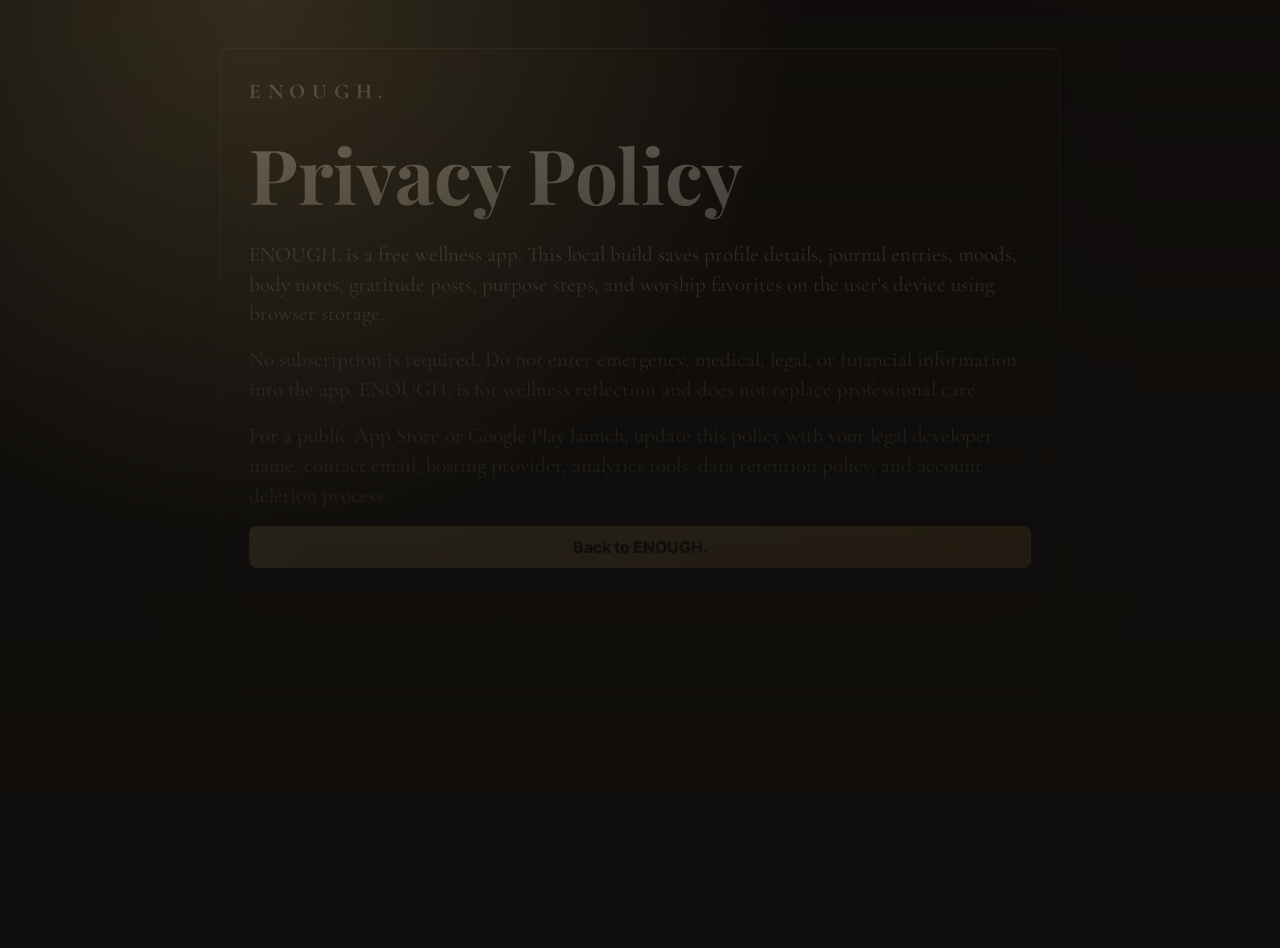
==== privacy.html @ d76af09a "Launch ENOUGH wellness app" ====
<!doctype html>
<html lang="en">
  <head>
    <meta charset="UTF-8" />
    <meta name="viewport" content="width=device-width, initial-scale=1.0" />
    <title>Privacy Policy | ENOUGH.</title>
    <link rel="stylesheet" href="./src/styles.css?v=18" />
  </head>
  <body>
    <main class="legal-page glass">
      <p class="eyebrow">ENOUGH.</p>
      <h1>Privacy Policy</h1>
      <p>ENOUGH. is a free wellness app. This local build saves profile details, journal entries, moods, body notes, gratitude posts, purpose steps, and worship favorites on the user's device using browser storage.</p>
      <p>No subscription is required. Do not enter emergency, medical, legal, or financial information into the app. ENOUGH. is for wellness reflection and does not replace professional care.</p>
      <p>For a public App Store or Google Play launch, update this policy with your legal developer name, contact email, hosting provider, analytics tools, data retention policy, and account deletion process.</p>
      <a class="primary" href="./index.html">Back to ENOUGH.</a>
    </main>
  </body>
</html>
---- src/styles.css ----
@import url("https://fonts.googleapis.com/css2?family=Cormorant+Garamond:ital,wght@0,400;0,500;1,400&family=Inter:wght@400;500;600;700&family=Playfair+Display:wght@600;700&display=swap");

:root {
  color-scheme: dark;
  font-family: Inter, system-ui, sans-serif;
  color: #f7ecd8;
  background: #100e0c;
  --bg: #100e0c;
  --panel: rgba(255, 255, 255, 0.055);
  --panel-strong: rgba(255, 255, 255, 0.09);
  --line: rgba(247, 236, 216, 0.12);
  --muted: rgba(247, 236, 216, 0.66);
  --dim: rgba(247, 236, 216, 0.42);
  --gold: #d9b86f;
  --gold-2: #b88435;
  --sage: #94aa8a;
  --rose: #c58172;
  --ink: #17110d;
  --app-bg-image: url("https://images.unsplash.com/photo-1500530855697-b586d89ba3ee?w=1800&q=85");
}

* {
  box-sizing: border-box;
}

body {
  position: relative;
  margin: 0;
  min-width: 320px;
  min-height: 100vh;
  background: #100e0c;
}

body::before,
body::after {
  content: "";
  position: fixed;
  inset: 0;
  pointer-events: none;
}

body::before {
  z-index: 0;
  background-image: var(--app-bg-image);
  background-size: cover;
  background-position: center;
  filter: saturate(0.92) brightness(0.62);
  transform: scale(1.02);
}

body::after {
  z-index: 0;
  background:
    radial-gradient(circle at 20% 0%, rgba(217, 184, 111, 0.18), transparent 34rem),
    linear-gradient(180deg, rgba(16, 14, 12, 0.62) 0%, rgba(16, 14, 12, 0.88) 42%, rgba(16, 14, 12, 0.96) 100%);
}

#root {
  position: relative;
  z-index: 1;
}

button,
input,
textarea,
select {
  font: inherit;
}

button {
  cursor: pointer;
}

a {
  color: inherit;
  text-decoration: none;
}

h1,
h2,
h3,
p {
  margin: 0;
}

h1,
h2,
h3,
.brand-mark,
.wordmark {
  font-family: "Playfair Display", Georgia, serif;
}

input,
textarea,
select {
  width: 100%;
  border: 1px solid var(--line);
  border-radius: 8px;
  background: rgba(255, 255, 255, 0.055);
  color: #fff9ef;
  outline: none;
  padding: 13px 14px;
}

textarea {
  min-height: 132px;
  resize: vertical;
  line-height: 1.55;
}

label {
  display: grid;
  gap: 8px;
  color: var(--muted);
  font-size: 13px;
  font-weight: 600;
}

input:focus,
textarea:focus,
select:focus {
  border-color: rgba(217, 184, 111, 0.72);
  box-shadow: 0 0 0 3px rgba(217, 184, 111, 0.13);
}

.glass {
  border: 1px solid var(--line);
  border-radius: 8px;
  background: linear-gradient(180deg, rgba(22, 17, 13, 0.76), rgba(18, 14, 11, 0.58));
  box-shadow: 0 24px 70px rgba(0, 0, 0, 0.28);
  backdrop-filter: blur(20px);
}

.eyebrow {
  color: var(--gold);
  font-size: 11px;
  font-weight: 800;
  letter-spacing: 0.32em;
  text-transform: uppercase;
}

.support-copy,
.section-heading p,
.auth-copy p,
.home-hero p,
.hero-copy p,
.entry p {
  color: var(--muted);
  font-family: "Cormorant Garamond", Georgia, serif;
  font-size: 20px;
  line-height: 1.35;
}

.primary,
.secondary,
.icon-button,
.profile-button,
.back-button,
.back-link,
.segmented button,
.mood-row button {
  min-height: 42px;
  display: inline-flex;
  align-items: center;
  justify-content: center;
  border-radius: 8px;
  border: 1px solid transparent;
  padding: 0 16px;
  font-weight: 800;
}

.primary {
  color: var(--ink);
  background: linear-gradient(135deg, #ecd28a 0%, #c8933e 100%);
}

.secondary,
.icon-button,
.profile-button,
.back-button,
.back-link {
  color: #f7ecd8;
  border-color: var(--line);
  background: rgba(255, 255, 255, 0.055);
}

.auth-page {
  min-height: 100vh;
  display: grid;
  grid-template-columns: minmax(0, 1fr) minmax(320px, 430px);
  gap: 56px;
  align-items: center;
  padding: 36px;
  background:
    linear-gradient(90deg, rgba(16, 14, 12, 0.4), rgba(16, 14, 12, 0.94)),
    url("https://images.unsplash.com/photo-1499209974431-9dddcece7f88?w=1800&q=85") center / cover;
}

.auth-copy {
  max-width: 760px;
}

.auth-copy h1 {
  max-width: 720px;
  margin: 12px 0 18px;
  font-size: clamp(52px, 8vw, 106px);
  line-height: 0.92;
}

.auth-card,
.panel,
.profile-form,
.profile-summary,
.free-access {
  display: grid;
  gap: 16px;
  padding: 24px;
}

.homepage-account {
  display: grid;
  grid-template-columns: minmax(0, 1fr) minmax(300px, 430px);
  gap: 24px;
  align-items: center;
  padding: 24px;
  margin-bottom: 18px;
  scroll-margin-top: 18px;
}

.homepage-account h2 {
  margin: 6px 0 10px;
  font-size: 34px;
}

.homepage-account p {
  color: var(--muted);
  font-family: "Cormorant Garamond", Georgia, serif;
  font-size: 20px;
  line-height: 1.35;
}

.compact-auth {
  padding: 0;
  border: 0;
  box-shadow: none;
  background: transparent;
}

.brand-mark {
  font-size: 25px;
  color: #fff5e7;
}

.segmented {
  display: grid;
  grid-template-columns: 1fr 1fr;
  gap: 6px;
  padding: 5px;
  border: 1px solid var(--line);
  border-radius: 8px;
  background: rgba(0, 0, 0, 0.25);
}

.segmented button,
.mood-row button {
  color: var(--muted);
  background: transparent;
}

.segmented button.active,
.mood-row button.active {
  color: var(--ink);
  background: var(--gold);
}

.error {
  color: #ffb1a6;
  font-size: 13px;
}

.auth-note {
  color: var(--dim);
  font-size: 12px;
  line-height: 1.4;
}

.shell {
  width: min(100% - 32px, 1120px);
  margin: 0 auto;
  padding: 20px 0 56px;
}

.topbar {
  min-height: 64px;
  display: flex;
  align-items: center;
  justify-content: space-between;
  gap: 16px;
}

.wordmark {
  border: 0;
  background: transparent;
  color: #fff5e7;
  font-size: 24px;
  padding: 0;
}

.top-actions {
  display: flex;
  align-items: center;
  gap: 12px;
  color: var(--muted);
  font-size: 13px;
}

.legal-link {
  color: var(--dim);
  font-size: 12px;
  font-weight: 700;
}

.legal-link:hover {
  color: var(--gold);
}

.home-hero {
  display: grid;
  grid-template-columns: minmax(0, 1fr) auto;
  gap: 20px;
  align-items: end;
  padding: 44px 0 28px;
}

.home-hero h1,
.section-heading h1 {
  margin: 8px 0 12px;
  font-size: clamp(46px, 7vw, 88px);
  line-height: 0.95;
}

.profile-strip {
  display: grid;
  grid-template-columns: repeat(4, minmax(0, 1fr));
  gap: 10px;
  margin-bottom: 18px;
}

.profile-strip article,
.profile-summary article {
  border: 1px solid var(--line);
  border-radius: 8px;
  background: rgba(255, 255, 255, 0.04);
  padding: 16px;
}

.profile-strip span,
.profile-summary span {
  display: block;
  color: var(--dim);
  font-size: 12px;
  font-weight: 700;
}

.profile-strip strong,
.profile-summary strong {
  display: block;
  margin-top: 7px;
  color: var(--gold);
  font-size: 20px;
  text-transform: capitalize;
}

.elite-dashboard {
  display: grid;
  grid-template-columns: auto minmax(0, 1fr) minmax(210px, 0.62fr);
  gap: 20px;
  align-items: center;
  padding: 22px;
  margin-bottom: 14px;
  border-color: rgba(217, 184, 111, 0.24);
  background:
    linear-gradient(135deg, rgba(217, 184, 111, 0.12), rgba(197, 129, 114, 0.08), rgba(148, 170, 138, 0.08)),
    rgba(255, 255, 255, 0.04);
}

.elite-dashboard h2 {
  margin: 6px 0 8px;
  font-size: 34px;
}

.elite-dashboard p {
  color: var(--muted);
  font-family: "Cormorant Garamond", Georgia, serif;
  font-size: 20px;
  line-height: 1.35;
}

.score-orb {
  width: 132px;
  aspect-ratio: 1;
  display: grid;
  align-content: center;
  justify-items: center;
  gap: 7px;
  text-align: center;
  border-radius: 50%;
  background:
    radial-gradient(circle at center, rgba(16, 14, 12, 0.9) 0 56%, transparent 57%),
    conic-gradient(var(--gold) var(--score), rgba(255, 255, 255, 0.12) 0);
  box-shadow: inset 0 0 0 1px rgba(247, 236, 216, 0.1), 0 16px 34px rgba(0, 0, 0, 0.26);
}

.score-orb strong {
  color: #fff7e8;
  font-size: 26px;
  line-height: 1;
}

.score-orb span {
  max-width: 86px;
  color: var(--dim);
  font-size: 10px;
  font-weight: 800;
  line-height: 1.25;
  text-transform: uppercase;
}

.week-row {
  display: grid;
  grid-template-columns: repeat(7, 30px);
  gap: 7px;
  margin-top: 14px;
}

.week-row span {
  width: 30px;
  height: 30px;
  display: grid;
  place-items: center;
  border: 1px solid var(--line);
  border-radius: 50%;
  color: var(--dim);
  font-size: 11px;
  font-weight: 800;
  background: rgba(255, 255, 255, 0.035);
}

.week-row span.active {
  color: var(--ink);
  border-color: rgba(236, 210, 138, 0.84);
  background: var(--gold);
}

.ritual-stack {
  display: grid;
  gap: 9px;
}

.ritual-stack article {
  border: 1px solid var(--line);
  border-radius: 8px;
  background: rgba(0, 0, 0, 0.17);
  padding: 13px;
}

.ritual-stack span {
  display: block;
  color: var(--dim);
  font-size: 11px;
  font-weight: 800;
  text-transform: uppercase;
}

.ritual-stack strong {
  display: block;
  margin-top: 5px;
  color: #fff5e7;
  font-size: 18px;
}

.ritual-path {
  display: grid;
  grid-template-columns: repeat(4, minmax(0, 1fr));
  gap: 10px;
  margin-bottom: 18px;
}

.ritual-path button {
  min-height: 104px;
  display: grid;
  grid-template-columns: auto 1fr;
  gap: 2px 12px;
  align-content: center;
  text-align: left;
  border: 1px solid var(--line);
  border-radius: 8px;
  color: #fff9ef;
  background: rgba(255, 255, 255, 0.055);
  padding: 15px;
}

.ritual-path span {
  grid-row: span 2;
  width: 34px;
  height: 34px;
  display: grid;
  place-items: center;
  border-radius: 50%;
  color: var(--ink);
  background: var(--gold);
  font-weight: 900;
}

.ritual-path strong {
  font-size: 18px;
}

.ritual-path small {
  color: var(--muted);
  line-height: 1.35;
}

.daily-panel {
  display: flex;
  justify-content: space-between;
  gap: 20px;
  align-items: center;
  padding: 22px;
  margin: 0 0 18px;
}

.breath-panel {
  display: grid;
  grid-template-columns: minmax(0, 1fr) auto auto;
  gap: 22px;
  align-items: center;
  padding: 22px;
  margin-bottom: 18px;
  background:
    linear-gradient(135deg, rgba(148, 170, 138, 0.14), rgba(217, 184, 111, 0.08)),
    rgba(255, 255, 255, 0.04);
}

.breath-panel h2 {
  margin: 6px 0;
  font-size: 32px;
}

.breath-panel p {
  color: var(--muted);
  font-family: "Cormorant Garamond", Georgia, serif;
  font-size: 20px;
  line-height: 1.35;
}

.breath-orb {
  width: 112px;
  aspect-ratio: 1;
  display: grid;
  align-content: center;
  justify-items: center;
  gap: 7px;
  text-align: center;
  border: 1px solid rgba(217, 184, 111, 0.32);
  border-radius: 50%;
  background:
    radial-gradient(circle at 50% 42%, rgba(255, 255, 255, 0.2), transparent 34%),
    rgba(148, 170, 138, 0.18);
  box-shadow: inset 0 0 38px rgba(217, 184, 111, 0.14), 0 18px 36px rgba(0, 0, 0, 0.2);
}

.breath-orb.active {
  animation: breathe 6s ease-in-out infinite;
}

.breath-orb strong {
  color: #fff7e8;
  font-size: 28px;
  line-height: 1;
}

.breath-orb span {
  max-width: 76px;
  color: var(--dim);
  font-size: 10px;
  font-weight: 900;
  line-height: 1.25;
  text-transform: uppercase;
}

@keyframes breathe {
  0%,
  100% {
    transform: scale(0.92);
  }

  45% {
    transform: scale(1.08);
  }
}

.worship-preview {
  display: flex;
  justify-content: space-between;
  gap: 20px;
  align-items: center;
  padding: 22px;
  margin-bottom: 18px;
  border-color: rgba(217, 184, 111, 0.24);
  background:
    linear-gradient(135deg, rgba(217, 184, 111, 0.13), rgba(148, 170, 138, 0.07)),
    rgba(255, 255, 255, 0.04);
}

.worship-preview h2 {
  margin: 6px 0;
  font-size: 32px;
}

.worship-preview p {
  color: var(--muted);
  font-family: "Cormorant Garamond", Georgia, serif;
  font-size: 20px;
  line-height: 1.35;
}

.daily-panel h2,
.panel h2,
.section-heading h2 {
  margin: 6px 0;
  font-size: 32px;
}

.pillar-grid {
  display: grid;
  grid-template-columns: repeat(auto-fit, minmax(205px, 1fr));
  gap: 14px;
}

.pillar-card {
  min-height: 320px;
  position: relative;
  overflow: hidden;
  display: flex;
  flex-direction: column;
  justify-content: flex-end;
  text-align: left;
  border: 1px solid var(--line);
  border-radius: 8px;
  padding: 20px;
  color: #fff9ef;
  background: #211b17;
}

.pillar-card img,
.pillar-hero img {
  position: absolute;
  inset: 0;
  width: 100%;
  height: 100%;
  object-fit: cover;
}

.pillar-card::after {
  content: "";
  position: absolute;
  inset: 0;
  background: linear-gradient(180deg, rgba(0, 0, 0, 0.02), rgba(0, 0, 0, 0.86));
}

.pillar-card span,
.pillar-card strong,
.pillar-card small {
  position: relative;
  z-index: 1;
}

.pillar-card span {
  color: var(--gold);
  font-size: 10px;
  font-weight: 800;
  letter-spacing: 0.26em;
  text-transform: uppercase;
}

.pillar-card strong {
  margin-top: 7px;
  font-size: 32px;
}

.pillar-card small {
  margin-top: 6px;
  color: rgba(247, 236, 216, 0.74);
  line-height: 1.35;
}

.section-heading {
  padding: 34px 0 24px;
}

.section-heading.compact {
  padding-bottom: 14px;
}

.profile-layout {
  display: grid;
  grid-template-columns: minmax(0, 1.2fr) minmax(270px, 0.8fr);
  gap: 16px;
}

.profile-summary {
  align-content: start;
}

.free-access {
  margin-top: 16px;
}

.free-access h2 {
  font-size: 32px;
}

.free-access p {
  color: var(--muted);
  font-family: "Cormorant Garamond", Georgia, serif;
  font-size: 20px;
  line-height: 1.35;
}

.pillar-hero {
  position: relative;
  min-height: 350px;
  overflow: hidden;
}

.hero-shade {
  position: absolute;
  inset: 0;
  background: linear-gradient(180deg, rgba(16, 14, 12, 0.02), #100e0c 94%);
}

.back-button {
  position: absolute;
  z-index: 2;
  top: 20px;
  left: 20px;
}

.hero-copy {
  position: absolute;
  z-index: 1;
  left: 50%;
  bottom: 34px;
  width: min(100% - 40px, 1120px);
  transform: translateX(-50%);
}

.hero-copy h1 {
  margin: 6px 0;
  font-size: clamp(48px, 8vw, 86px);
  line-height: 0.95;
}

.content {
  width: min(100% - 32px, 1120px);
  margin: 0 auto;
  padding: 28px 0 58px;
}

.tool-grid {
  display: grid;
  grid-template-columns: minmax(0, 1fr) minmax(300px, 0.8fr);
  gap: 16px;
  align-items: start;
}

.worship-layout {
  display: grid;
  grid-template-columns: minmax(0, 1.1fr) minmax(310px, 0.9fr);
  gap: 16px;
  align-items: start;
}

.listen-grid {
  display: grid;
  gap: 12px;
}

.listen-card {
  display: grid;
  gap: 8px;
  border: 1px solid var(--line);
  border-radius: 8px;
  background: rgba(255, 255, 255, 0.04);
  padding: 16px;
}

.listen-card span {
  color: var(--gold);
  font-size: 11px;
  font-weight: 800;
  letter-spacing: 0.18em;
  text-transform: uppercase;
}

.listen-card h3 {
  font-size: 24px;
}

.listen-card p {
  color: var(--muted);
  line-height: 1.45;
}

.highlight-row {
  display: grid;
  grid-template-columns: repeat(4, minmax(0, 1fr));
  gap: 10px;
}

.highlight-row span {
  border: 1px solid var(--line);
  border-radius: 8px;
  background: rgba(255, 255, 255, 0.04);
  color: var(--muted);
  padding: 14px;
  text-align: center;
}

.legal-page {
  width: min(100% - 32px, 840px);
  margin: 48px auto;
  padding: 28px;
  display: grid;
  gap: 16px;
}

.legal-page h1 {
  font-size: clamp(42px, 7vw, 76px);
}

.legal-page p {
  color: var(--muted);
  font-family: "Cormorant Garamond", Georgia, serif;
  font-size: 21px;
  line-height: 1.42;
}

.tool-grid + .tool-grid {
  margin-top: 16px;
}

.wide {
  grid-column: 1 / -1;
}

.saved-column {
  display: grid;
  gap: 12px;
}

.entry-list,
.mood-history {
  display: grid;
  gap: 12px;
}

.entry,
.empty,
.mood-history article {
  border: 1px solid var(--line);
  border-radius: 8px;
  background: rgba(255, 255, 255, 0.04);
  padding: 18px;
}

.entry span,
.entry footer,
.mood-history span {
  color: var(--dim);
  font-size: 12px;
}

.entry h3 {
  margin: 7px 0 8px;
  font-size: 22px;
}

.entry p {
  white-space: pre-wrap;
}

.entry footer {
  display: flex;
  justify-content: space-between;
  gap: 12px;
  margin-top: 14px;
}

.entry footer button {
  border: 1px solid var(--line);
  border-radius: 8px;
  color: var(--gold);
  background: rgba(255, 255, 255, 0.04);
  padding: 7px 12px;
}

.empty strong {
  display: block;
  color: var(--gold);
  margin-bottom: 5px;
}

.empty p {
  color: var(--muted);
}

.mood-row {
  display: grid;
  grid-template-columns: repeat(auto-fit, minmax(112px, 1fr));
  gap: 8px;
}

.mood-row button {
  border-color: var(--line);
}

.mood-history article strong {
  display: block;
  color: var(--gold);
  text-transform: capitalize;
  margin-bottom: 4px;
}

.mood-history article p {
  color: var(--muted);
  margin-top: 8px;
}

.practice-list {
  display: grid;
  gap: 12px;
}

.practice {
  display: grid;
  grid-template-columns: auto 1fr auto;
  gap: 8px 12px;
  align-items: center;
  text-align: left;
  border: 1px solid var(--line);
  border-radius: 8px;
  background: rgba(255, 255, 255, 0.04);
  color: #fff9ef;
  padding: 16px;
}

.practice.done {
  border-color: rgba(148, 170, 138, 0.7);
  background: rgba(148, 170, 138, 0.13);
}

.practice span {
  min-width: 54px;
  color: var(--gold);
  font-size: 12px;
  font-weight: 800;
}

.practice small {
  color: var(--gold);
}

.practice p {
  grid-column: 2 / 4;
  color: var(--muted);
  line-height: 1.45;
}

@media (max-width: 820px) {
  .auth-page,
  .home-hero,
  .homepage-account,
  .worship-preview,
  .elite-dashboard,
  .breath-panel,
  .profile-layout,
  .worship-layout,
  .tool-grid {
    grid-template-columns: 1fr;
  }

  .auth-page {
    gap: 24px;
    padding: 20px;
  }

  .profile-strip {
    grid-template-columns: repeat(2, minmax(0, 1fr));
  }

  .daily-panel {
    display: grid;
  }

  .worship-preview {
    display: grid;
  }

  .ritual-path {
    grid-template-columns: repeat(2, minmax(0, 1fr));
  }

  .highlight-row {
    grid-template-columns: repeat(2, minmax(0, 1fr));
  }

  .topbar {
    align-items: flex-start;
  }

  .top-actions {
    flex-direction: column;
    align-items: flex-end;
  }
}

@media (max-width: 520px) {
  .shell,
  .content {
    width: min(100% - 24px, 1120px);
  }

  .profile-strip,
  .ritual-path,
  .highlight-row,
  .mood-row {
    grid-template-columns: 1fr;
  }

  .auth-copy h1,
  .home-hero h1,
  .section-heading h1,
  .hero-copy h1 {
    font-size: 46px;
  }

  .pillar-card {
    min-height: 245px;
  }
}
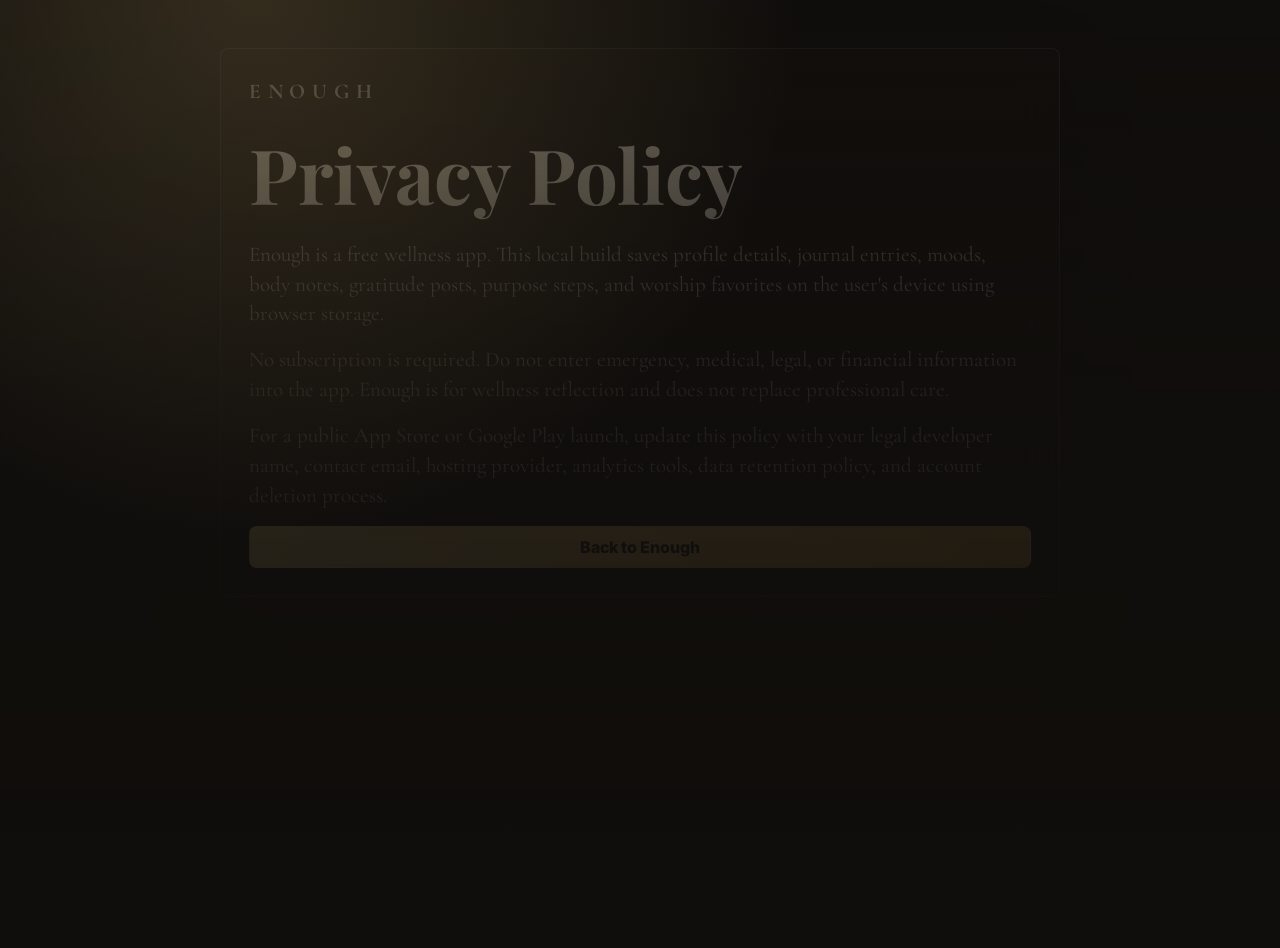
==== commit 79c5f60c: "Keep Enough as app name and motto as tagline" ====
--- a/privacy.html
+++ b/privacy.html
@@ -3,17 +3,17 @@
   <head>
     <meta charset="UTF-8" />
     <meta name="viewport" content="width=device-width, initial-scale=1.0" />
-    <title>Privacy Policy | ENOUGH.</title>
-    <link rel="stylesheet" href="./src/styles.css?v=18" />
+    <title>Privacy Policy | Enough</title>
+    <link rel="stylesheet" href="./src/styles.css?v=20" />
   </head>
   <body>
     <main class="legal-page glass">
-      <p class="eyebrow">ENOUGH.</p>
+      <p class="eyebrow">Enough</p>
       <h1>Privacy Policy</h1>
-      <p>ENOUGH. is a free wellness app. This local build saves profile details, journal entries, moods, body notes, gratitude posts, purpose steps, and worship favorites on the user's device using browser storage.</p>
-      <p>No subscription is required. Do not enter emergency, medical, legal, or financial information into the app. ENOUGH. is for wellness reflection and does not replace professional care.</p>
+      <p>Enough is a free wellness app. This local build saves profile details, journal entries, moods, body notes, gratitude posts, purpose steps, and worship favorites on the user's device using browser storage.</p>
+      <p>No subscription is required. Do not enter emergency, medical, legal, or financial information into the app. Enough is for wellness reflection and does not replace professional care.</p>
       <p>For a public App Store or Google Play launch, update this policy with your legal developer name, contact email, hosting provider, analytics tools, data retention policy, and account deletion process.</p>
-      <a class="primary" href="./index.html">Back to ENOUGH.</a>
+      <a class="primary" href="./index.html">Back to Enough</a>
     </main>
   </body>
 </html>
--- a/src/styles.css
+++ b/src/styles.css
@@ -307,6 +307,17 @@
   padding: 0;
 }
 
+.wordmark span {
+  display: block;
+  color: var(--gold);
+  font-family: Inter, system-ui, sans-serif;
+  font-size: 10px;
+  font-weight: 900;
+  letter-spacing: 0.18em;
+  line-height: 1;
+  text-transform: uppercase;
+}
+
 .top-actions {
   display: flex;
   align-items: center;
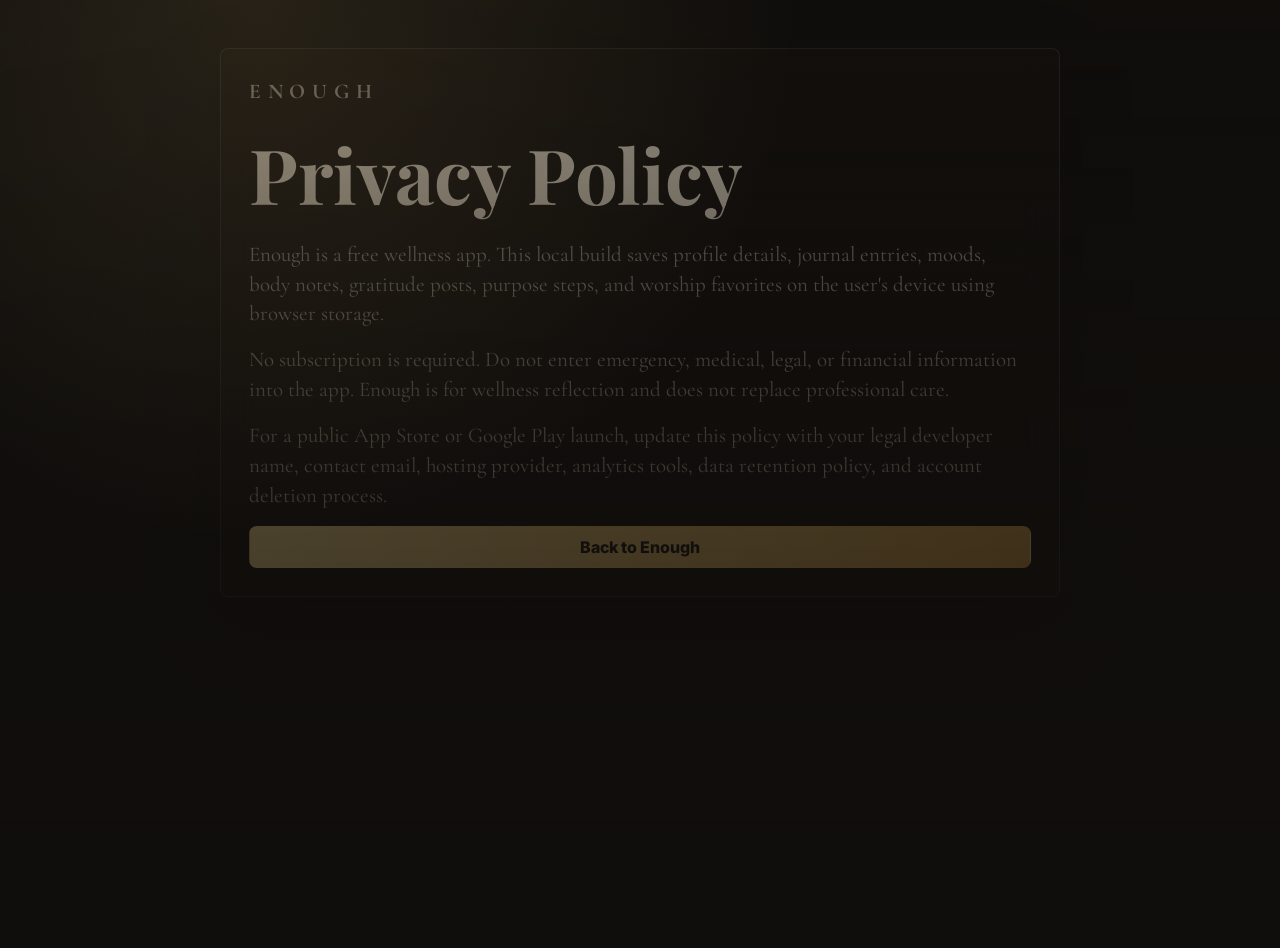
==== commit 3b63ffab: "Refine Enough homepage branding and background" ====
--- a/privacy.html
+++ b/privacy.html
@@ -4,7 +4,7 @@
     <meta charset="UTF-8" />
     <meta name="viewport" content="width=device-width, initial-scale=1.0" />
     <title>Privacy Policy | Enough</title>
-    <link rel="stylesheet" href="./src/styles.css?v=20" />
+    <link rel="stylesheet" href="./src/styles.css?v=21" />
   </head>
   <body>
     <main class="legal-page glass">
--- a/src/styles.css
+++ b/src/styles.css
@@ -44,15 +44,15 @@
   background-image: var(--app-bg-image);
   background-size: cover;
   background-position: center;
-  filter: saturate(0.92) brightness(0.62);
+  filter: saturate(1.08) brightness(0.86) contrast(1.04);
   transform: scale(1.02);
 }
 
 body::after {
   z-index: 0;
   background:
-    radial-gradient(circle at 20% 0%, rgba(217, 184, 111, 0.18), transparent 34rem),
-    linear-gradient(180deg, rgba(16, 14, 12, 0.62) 0%, rgba(16, 14, 12, 0.88) 42%, rgba(16, 14, 12, 0.96) 100%);
+    radial-gradient(circle at 20% 0%, rgba(217, 184, 111, 0.12), transparent 34rem),
+    linear-gradient(180deg, rgba(16, 14, 12, 0.42) 0%, rgba(16, 14, 12, 0.7) 44%, rgba(16, 14, 12, 0.84) 100%);
 }
 
 #root {
@@ -127,7 +127,7 @@
 .glass {
   border: 1px solid var(--line);
   border-radius: 8px;
-  background: linear-gradient(180deg, rgba(22, 17, 13, 0.76), rgba(18, 14, 11, 0.58));
+  background: linear-gradient(180deg, rgba(22, 17, 13, 0.68), rgba(18, 14, 11, 0.5));
   box-shadow: 0 24px 70px rgba(0, 0, 0, 0.28);
   backdrop-filter: blur(20px);
 }
